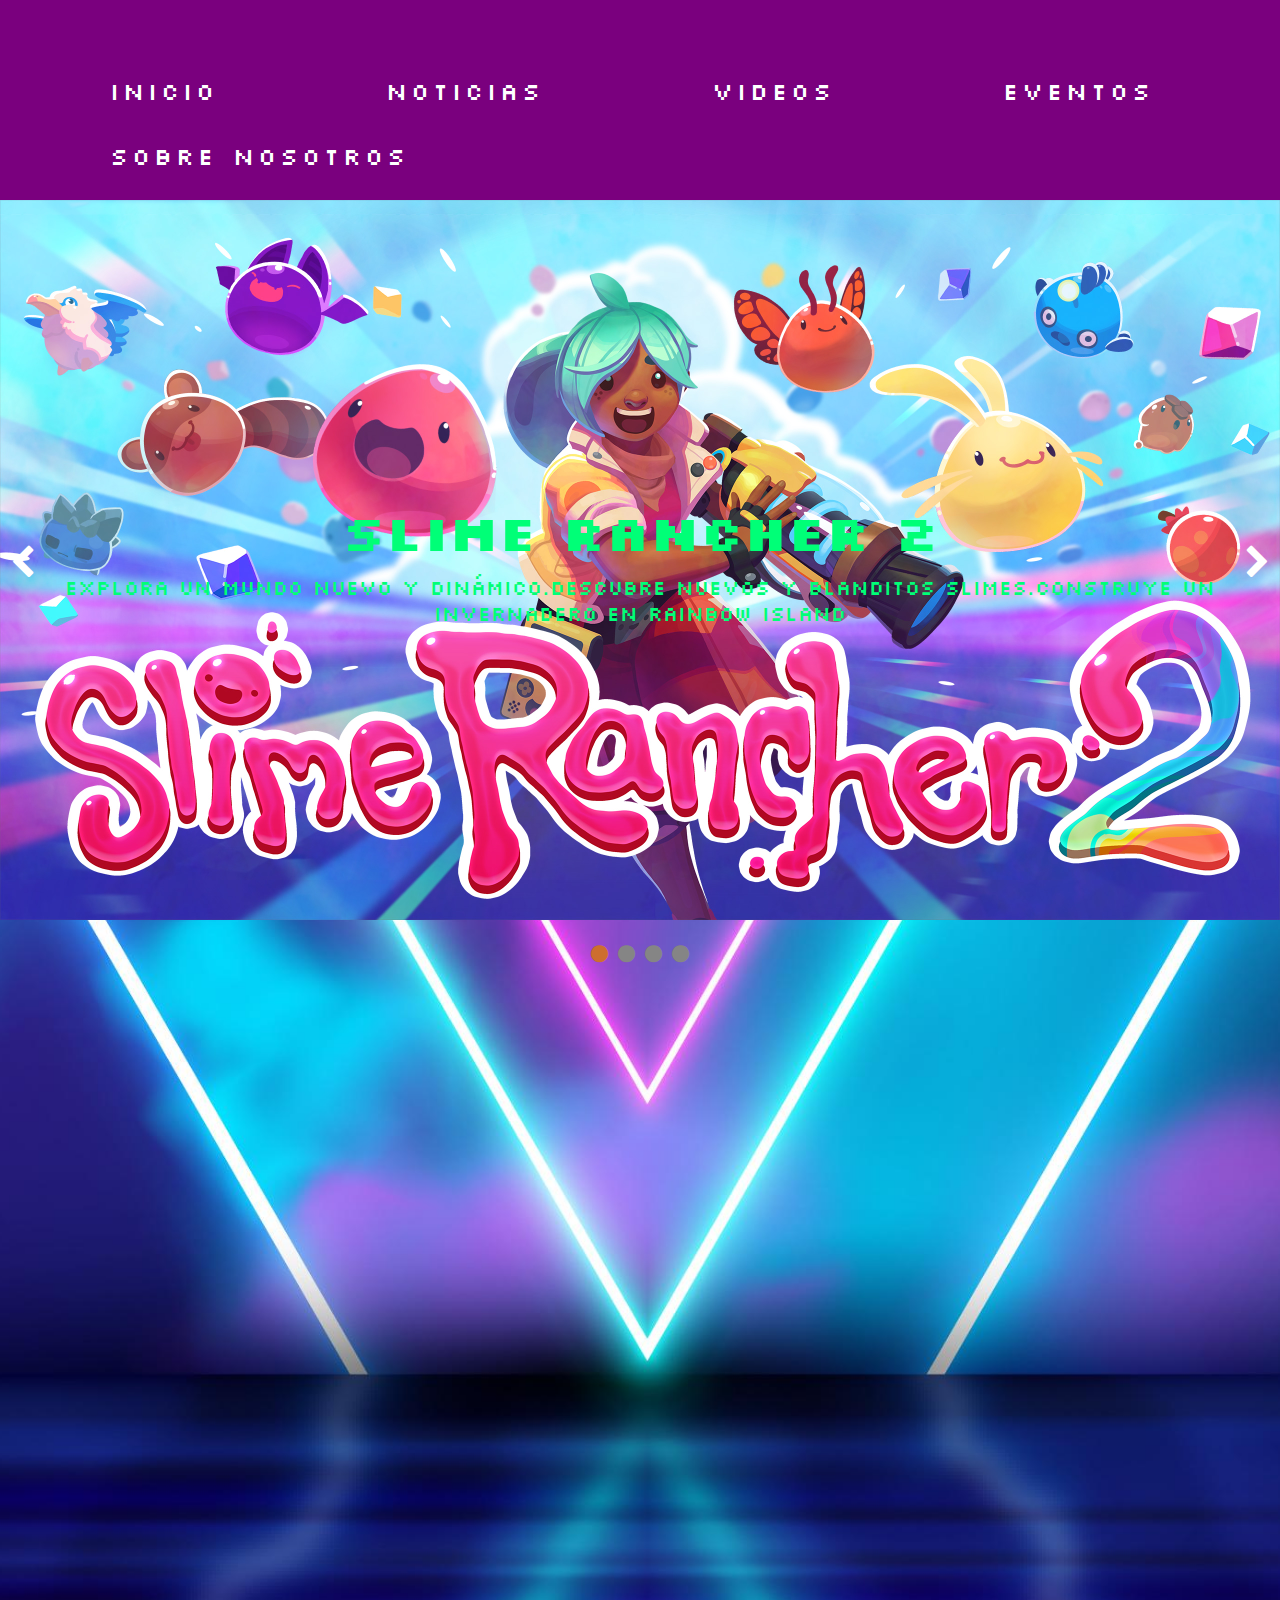
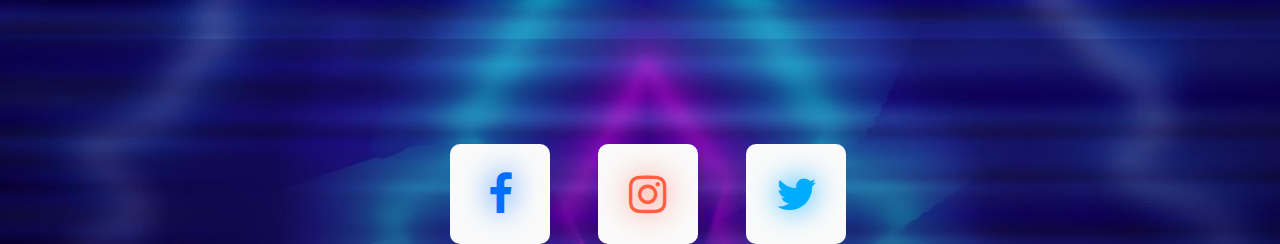
==== index.html @ a8220935 "Add files via upload" ====
<!DOCTYPE html>
<html lang="en">
<head>
    <meta charset="UTF-8">
    <meta http-equiv="X-UA-Compatible" content="IE=edge">
    <meta name="viewport" content="width=device-width, initial-scale=1.0">
    <link rel="stylesheet" href="proyecto.css">
    <link href="https://fonts.googleapis.com/css2?family=Silkscreen&display=swap" rel="stylesheet">
    <link href="https://cdnjs.cloudflare.com/ajax/libs/font-awesome/5.13.0/css/all.min.css" rel="stylesheet">
    <link rel="stylesheet" type="text/css" href="style.css">
    <link rel="stylesheet" href="https://stackpath.bootstrapcdn.com/font-awesome/4.7.0/css/font-awesome.min.css">
    <link rel="stylesheet" href="css/font-awesome.css">
    <script src="js/jquery-3.1.0.min.js"></script>
    <script src="js/main.js"></script>
    <link rel="icon" href="Imagenes/favicon.ico" type="image/vnd.microsoft.icon">
    <title>PLAYGAME</title>
    

</head>

<body> 
    
    <header>
        <nav>
            <a href="#" class="enlace">     
                <img src="Imagenes/Logo_Sencillo_Neon_para_pagina.png" class="logo" >  
            </a>
        
            <input type="checkbox" id="check">
            <label for="check" class="checkbtn">
                <i class="fas fa-bars"></i>
            </label>
           
    
        <ul>
                
            <a href="main.html" class="btn-neon">
            <span id="span1"></span>
            <span id="span2"></span>
            <span id="span3"></span>
            <span id="span4"></span>
            Inicio
        
        </a>
        <a href="juegos.html" class="btn-neon">
            <span id="span1"></span>
            <span id="span2"></span>
            <span id="span3"></span>
            <span id="span4"></span>
            Noticias
        </a>
        <a href="videos.html" class="btn-neon">
            <span id="span1"></span>
            <span id="span2"></span>
            <span id="span3"></span>
            <span id="span4"></span>
            Videos
        </a>
        <a href="eventos.html" class="btn-neon">
            <span id="span1"></span>
            <span id="span2"></span>
            <span id="span3"></span>
            <span id="span4"></span>
            Eventos
        </a>
        <a href="contactenos.html" class="btn-neon">
            <span id="span1"></span>
            <span id="span2"></span>
            <span id="span3"></span>
            <span id="span4"></span>
            Sobre Nosotros
        </a>
        </ul>
            
        </nav>

    </header>

    <div class="slideshow">
      <ul class="slider">
          <li>
              <img src="Imagenes/not1.jpg" alt="">
              <section class="caption">
                  <h1>Slime Rancher 2</h1>
                  <p>Explora un mundo nuevo y dinámico.Descubre nuevos y blanditos slimes.Construye un invernadero en Rainbow Island</p>
              </section>
          </li>
          <li>
              <img src="Imagenes/not2.jpg" alt="">
              <section class="caption">
                  <h1>Fornite</h1>
                  <p>Ingresa junto con todos tus amigos a Fortnite de Epic Games, un enfrentamiento masivo de 100 jugadores que combina saqueos, fabricación, tiroteos y caos. </p>
              </section>
          </li>
          <li>
              <img src="Imagenes/not3.jpg" alt="">
              <section class="caption">
                  <h1>Counter-Strike: Global Offensive</h1>
                  <p>Counter-Strike: Global Offensive (CS:GO) amplía el juego de acción por equipos del que fue pionero cuando salió hace más de 20 años. <br>
                    CS:GO incluye nuevos mapas, personajes, armas y modos de juego, y ofrece versiones actualizadas del contenido clásico de Counter-Strike (de_dust2, etc.).</p>
              </section>
          </li>
          <li>
              <img src="Imagenes/not4.jpg" alt="">
              <section class="caption">
                  <h1>League of Legends</h1>
                  <p>League of Legends es un juego de estrategia por equipos en el que dos equipos conformados por cinco poderosos campeones se enfrentan para destruir la base del otro. Elige de entre más de 140 campeones para realizar jugadas épicas, asegurar asesinatos y destruir torretas mientras avanzas hacia la victoria.</p>
              </section>
          </li>
      </ul>
  
      <ol class="pagination">
  
      </ol>
  
      <div class="left">
          <span class="fa fa-chevron-left"></span>
      </div>
  
      <div class="right">
          <span class="fa fa-chevron-right"></span>
      </div>
  
  </div>

    <section></section>
       
    <footer>
    
        <div class="container">
            <div class="btn fb-btn">
                
              <a href="Working.html"><i class="fa fa-facebook" aria-hidden="true" id="fb"></i></a>
                
            </div>
            <div class="btn ig-btn">
                <a href="Working.html"><i class="fa fa-instagram" aria-hidden="true" id="ig"></i></a>
            </div>
            <div class="btn tw-btn">
                <a href="Working.html"><i class="fa fa-twitter" aria-hidden="true" id="tw"></i></a>
            </div>
    
    
    
    
    </footer>
            
</html>
---- proyecto.css ----
head {
    font-family: 'Silkscreen', cursive;    
}
body {
    
    background-image: url("Imagenes/fondo.jpg");
    background-size: cover;
  background-repeat:no-repeat;
  background-position: center center;
    font-family: 'Silkscreen', cursive;
    justify-content: center;
    align-items: center;

}
/* botones footer social bar f,i,t */
.container
{
    display: flex;
    justify-content: center;
    align-items: center;
    height: 100%;
}


.btn
{
    width: 100px;
    height: 100px;
    background-color: #fafafa;
    display: flex;
    align-items: center;
    justify-content: center;
    margin-left: 2em;
    margin-right: 1em;
    cursor: pointer;
    transition: all 0.3s;
    border-radius: 10px;
}
i.fa
{
    font-size: 44px;
}
#fb
{
    color: #006fff;
    text-shadow: 0 0 30px #006fff;
}
#ig
{
    color: #ff5f40;
    text-shadow: 0 0 30px #ff5f40;
}
#tw
{
    color: #00acff;
    text-shadow: 0 0 30px #00acff;
}
.btn.fb-btn
{
    box-shadow: 0 20px 20px -17px rgba(0,111,255,0.53);
}
.btn.fb-btn:hover
{
    transform: scale(1.2);
    box-shadow: 0 30px 45px -15px rgba(0,111,255,0.65);
}
.btn.ig-btn
{
    box-shadow: 0 20px 20px -17px rgba(255,16,39,0.5);
}
.btn.ig-btn:hover
{
    transform: scale(1.2);
    box-shadow: 0 30px 45px -15px rgba(255,16,39,0.57);
}
.btn.tw-btn
{
    box-shadow: 0 20px 20px -17px rgba(0,255,255,0.53);
}
.btn.tw-btn:hover
{
    transform: scale(1.2);
    box-shadow: 0 30px 45px -15px rgba(0,111,255,0.6);
}
/* botones footer social bar f,i,t fin*/

/* botones header con animacion*/
.btn-neon{
    position: relative;
    margin-left: 100px;
    display: inline-block;
    padding: 15px 30px;
    color: #fff;
    letter-spacing: 4px;
    text-decoration: none;
    font-size: 24px;
    overflow: hidden;
    transition: 0.2s;
    top: 60px;
    
}

.btn-neon:hover{
    background: #07ccd2;
    box-shadow: 0 0 10px #07ccd2, 0 0 40px #07ccd2, 0 0 80px #07ccd2;
    transition-delay: 1s;
 }
.btn-neon span{
    position: absolute;
    display: block;
}
#span1{
    top: 0;
    left: -100%;
    width: 100%;
    height: 2px;
    background: linear-gradient(90deg, transparent,#a945c7);
 }
 .btn-neon:hover #span1{
    left: 100%;
    transition: 1s;
}
 #span3{
    bottom: 0;
    right: -100%;
    width: 100%;
    height: 2px;
    background: linear-gradient(270deg, transparent,#a945c7);
}
 .btn-neon:hover #span3{
    right: 100%;
    transition: 1s;
    transition-delay: 0.5s;
}
#span2{
    top: -100%;
    right: 0;
    width: 2px;
    height: 100%;
    background: linear-gradient(180deg,transparent,#a945c7);
}
.btn-neon:hover #span2{
    top: 100%;
    transition: 1s;
    transition-delay: 0.25s;
}
#span4{
    bottom: -100%;
    left: 0;
    width: 2px;
    height: 100%;
    background: linear-gradient(360deg,transparent,#a945c7);
}
.btn-neon:hover #span4{
    bottom: 100%;
    transition: 1s;
    transition-delay: 0.75s;
}
/* botones header con animacion fin*/

/* header colores y config responsive btn menu */
*{
    padding: 0;
    margin: 0;
    text-decoration: none;
    list-style: none;
    box-sizing: border-box;
}

header{
    background: #7a007e;
    height: 200px;
    width: auto;
    position: relative;
    
}
.enlace{
    position: absolute;
    padding: 20px 50px;
}
.logo{
    margin-left: 1650px;
    height: auto; 
    max-height: 150px;
    width: auto;
    max-width:200px;
    float: right;
  
}
nav ul{
    float: right;
    margin-right: 20px;
}
nav ul li{
    display: inline-block;
    line-height: 80px;
    margin: 0 5px;
}
nav ul li a{
    color: #fff;
    font-size: 28px;
    padding: 7px 13px;
    border-radius: 3px;
    text-transform: uppercase;
}
li a.active, li a:hover{
    background: #000090;
    transition: .5s;
}
.checkbtn{
    font-size: 30px;
    color: #fff;
    float: right;
    line-height: 80px;
    margin-right: 40px;
    cursor: pointer;
    display: none;
}
#check{
    display: none;
}
section{
   
    background-size: cover;
    background-position: center center;
    height: calc(100vh - 80px);
}

@media (max-width: 952px){
    .enlace{
        padding-left: 20px;
    }
    nav ul li a{
        font-size: 16px;
    }
}

@media (max-width: 858px){
    .checkbtn{
        display: block;
    }
    ul{
        position: fixed;
        width: 100%;
        height: 100vh;
        background: #2c3e50;
        top: 200px;
        left: -100%;
        text-align: center;
        transition: all .5s;
    }
    nav ul li{
        display: block;
        margin: 50px 0;
        line-height: 30px;
    }
    nav ul li a{
        font-size: 20px;
    }
    li a:hover, li a.active{
        background: none;
        color: red;
    }
    #check:checked ~ ul{
        left:0;
    }
}

/* header colores y config responsive btn menu fin */

 /* slider pag noticias */
 .slideshow{
  width: 100%;
  position: relative;
}

.slider li, ul{
  width: 100%;
}

.slider li{
  overflow: hidden;
}

.slider li img{
  width: 100%;
}

.slider .caption{
  position: absolute;
  width: 100%;
  height: 100%;
  top: 0;
  left: 0;
  padding: 15px 50px;

  display: flex;
  flex-direction: column;
  justify-content: center;
  align-items: center;

  text-align: center;
  color: rgb(0, 255, 119);
  z-index: 1;
}

.slider .caption h1{
  font-size: 50px;
}

.slider .caption p{
  margin-top: 10px;
  font-size: 20px;
}

.pagination{
  position: absolute;
  top: 102%;
  width: 100%;

  display: flex;
  justify-content: center;
}

.pagination li{
  font-size: 20px;
  margin: 2px 5px;
  color: #858585;
  cursor: pointer;
}

.left, .right{
  position: absolute;
  top: 0;
  height: 100%;

  display: flex;
  align-items: center;

  color: #fff;
  font-size: 35px;
  cursor: pointer;
  z-index: 2;
}

.left{
  left: 10px;
}

.right{
  right: 10px;
}


@media screen and (max-width: 600px){
  .slider .caption p{
      display: none;
  }

  .slider .caption h1{
      font-size: 35px;
  }

  .left, .right{
      font-size: 30px;
  }

  .slider li img{
      width: 600px;
  }

  .pagination{
      display: none;
  }
}
  /* slider pag noticias fin */

  /* formulario css */


  
  #form {
    position: center;
    width: 500px;
    margin: 10px auto 10px auto;
    margin-left: 30px;
    margin-right: 10px;
    
    
  }
  
  input {
    font-family: 'Silkscreen', cursive;
    font-size: 0.875em;
    width: 700px;
    height: 50px;
    padding: 0px 15px 0px 15px;
    
    background: transparent;
    outline: none;
    color: #fbfbfb;
    
    border: solid 2px rgb(241, 9, 195);
    border-bottom: none;
    
    transition: all 0.3s ease-in-out;
    -webkit-transition: all 0.3s ease-in-out;
    -moz-transition: all 0.3s ease-in-out;
    -ms-transition: all 0.3s ease-in-out;
  }
  
  input:hover {
    background: #f23da1;
    color: #f6f6f6;
  }
  
  textarea {
    width: 700px;
    max-width: 700px;
    height: 110px;
    max-height: 110px;
    padding: 15px;
    
    background: transparent;
    outline: none;
    
    color: #f6f6f6;
    font-family: 'Silkscreen', cursive;
    font-size: 0.875em;
    
    border: solid 2px rgb(241, 9, 195);
    
    transition: all 0.3s ease-in-out;
    -webkit-transition: all 0.3s ease-in-out;
    -moz-transition: all 0.3s ease-in-out;
    -ms-transition: all 0.3s ease-in-out;
  }
  
  textarea:hover {
    background: #f23da1;
    color: #f6f6f6;
   
  }
  
  #submit {
    width: 700px;
    
    padding: 0;
    margin: -5px 0px 0px 0px;
    
    font-family: 'Silkscreen', cursive;
    font-size: 0.875em;
    color: #f6f6f6;
    
    outline:none;
    cursor: pointer;
    
    border: solid 2px rgb(241, 9, 195);
    border-top: none;
  }
  
  #submit:hover {
    color: #f6f6f6;
    border: solid 5px
  }
  /* fin de formulario css*/

  .title{

    text-align: center;
    font-size: 40px;
    color: #6a6a6a;
    margin-top: 100px;
    font-weight: 100;
  }
  .containernoticias{
    width:100% ;
    max-width: 1200px;
    height: 430px;
    display: grid;
    grid-template-columns: repeat(4, 1fr);
    grid-column-gap: 10px;
    grid-row-gap: 10px;
    justify-content: center;
    margin: auto;
  }
  .containernoticias .tarjetas{
    width: 330px;
    height: 430px;
    border-radius: 8px;
    box-shadow: 0 2px 2px rgba(0, 0, 0, 0.2);
    overflow: hidden;
    margin: 20px;
    text-align: center;
    transition: all 0.25s;

  }

  .containernoticias .tarjetas:hover{
    transform: translateY(-15px);
    box-shadow: 0 12px 16px rgba(0, 0, 0, 0.2);
    
  }

  .containernoticias .tarjetas img{
    width: 330px;
    height: 220px;
}

.containernoticias .tarjetas h4{
    font-weight: 600;

}

.containernoticias .tarjetas p{
padding: 0 1rem;
font-size: 16px;
font-weight: 300;


}

.containernoticias .tarjetas a{
    font-weight: 500;
    text-decoration: none;
    color: #3498db;
}

.tutu {
  text-align: center;
}
.text {
  margin-left: 10%;
  margin-right: 10%;
  text-align: center;
  line-height: 2;
  background-color: rgb(107, 63, 130);
}

.text2{
color: #f6f6f6;
} 
.text3 {
  margin-left: 30%;
  margin-right: 30%;
  text-align: center;
  line-height: 2;
  background-color: rgb(107, 63, 130);
}
#map {
  width: 100%;
  height: 100%;
}

.working {
  margin-left: 30%;
  margin-right: 30%;
  align-items: center;
}
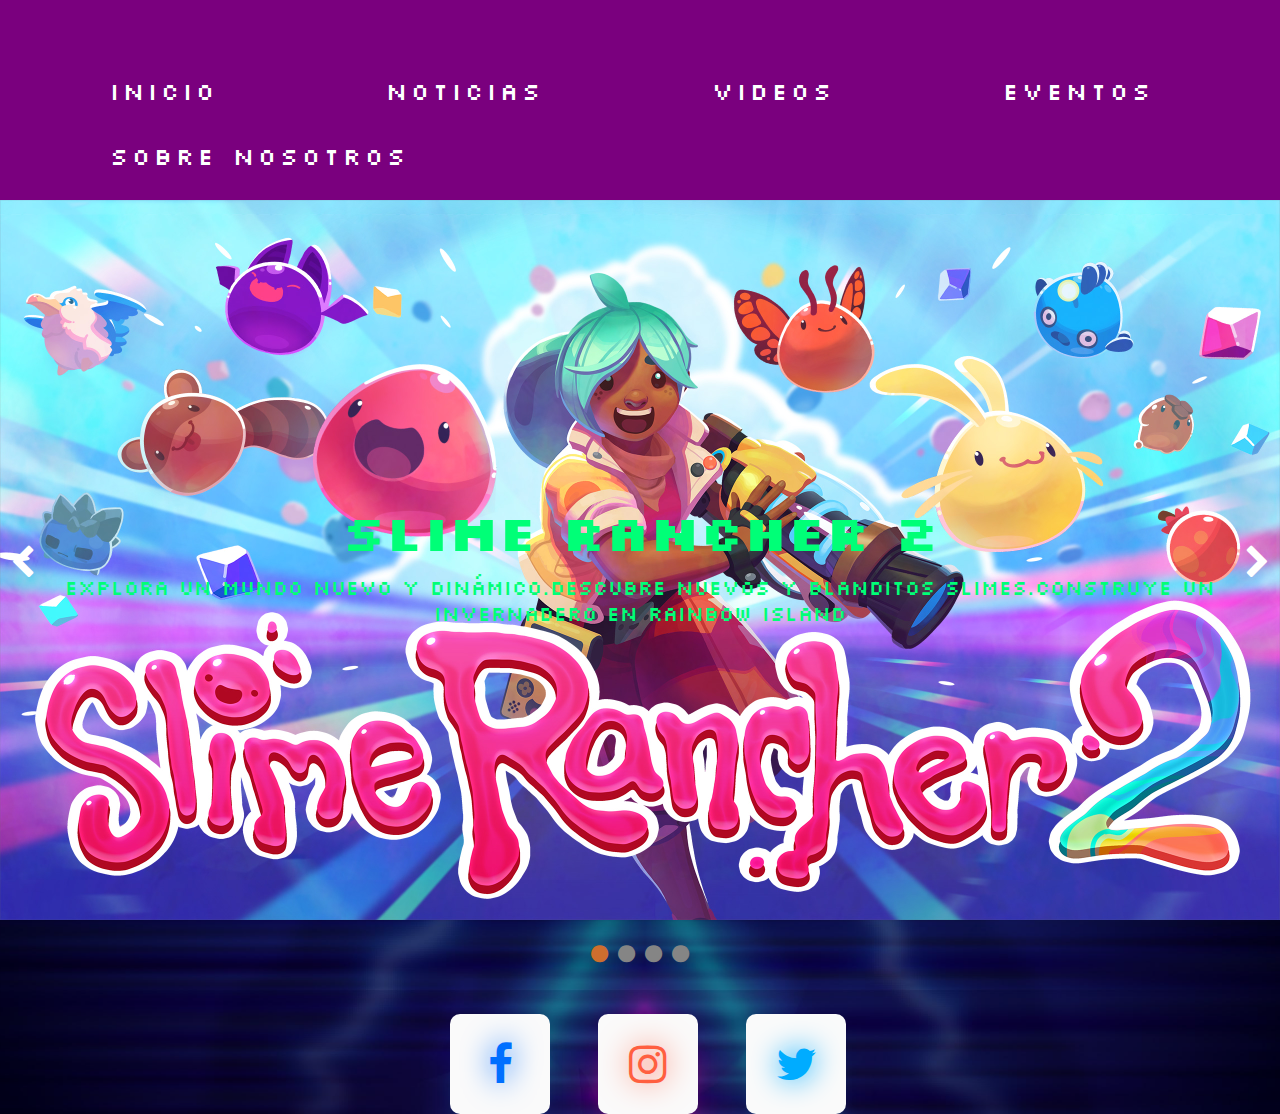
==== commit 0c903c79: "Add files via upload" ====
--- a/index.html
+++ b/index.html
@@ -1,148 +1,168 @@
 <!DOCTYPE html>
 <html lang="en">
-<head>
-    <meta charset="UTF-8">
-    <meta http-equiv="X-UA-Compatible" content="IE=edge">
-    <meta name="viewport" content="width=device-width, initial-scale=1.0">
-    <link rel="stylesheet" href="proyecto.css">
-    <link href="https://fonts.googleapis.com/css2?family=Silkscreen&display=swap" rel="stylesheet">
-    <link href="https://cdnjs.cloudflare.com/ajax/libs/font-awesome/5.13.0/css/all.min.css" rel="stylesheet">
-    <link rel="stylesheet" type="text/css" href="style.css">
-    <link rel="stylesheet" href="https://stackpath.bootstrapcdn.com/font-awesome/4.7.0/css/font-awesome.min.css">
-    <link rel="stylesheet" href="css/font-awesome.css">
-    <script src="js/jquery-3.1.0.min.js"></script>
-    <script src="js/main.js"></script>
-    <link rel="icon" href="Imagenes/favicon.ico" type="image/vnd.microsoft.icon">
+  <head>
+    <meta charset="UTF-8" />
+    <meta http-equiv="X-UA-Compatible" content="IE=edge" />
+    <meta name="viewport" content="width=device-width, initial-scale=1.0" />
+    <link
+      href="https://fonts.googleapis.com/css2?family=Silkscreen&display=swap"
+      rel="stylesheet"
+    />
+    <link
+      href="https://cdnjs.cloudflare.com/ajax/libs/font-awesome/5.13.0/css/all.min.css"
+      rel="stylesheet"
+    />
+    <link
+      rel="stylesheet"
+      href="https://stackpath.bootstrapcdn.com/font-awesome/4.7.0/css/font-awesome.min.css"
+    />
+    <link rel="stylesheet" href="css/font-awesome.css" />
+
+    <link rel="icon" href="imagenes/favicon.ico"/>
+    <link rel="stylesheet" href="css/proyecto.css" />
     <title>PLAYGAME</title>
-    
+  </head>
 
-</head>
+  <body>
+    <header>
+      <nav>
+        <a href="#" class="enlace">
+          <img
+            src="/imagenes/Logo_Sencillo_Neon_para_pagina.png"
+            class="logo"
+          />
+        </a>
 
-<body> 
-    
-    <header>
-        <nav>
-            <a href="#" class="enlace">     
-                <img src="Imagenes/Logo_Sencillo_Neon_para_pagina.png" class="logo" >  
-            </a>
-        
-            <input type="checkbox" id="check">
-            <label for="check" class="checkbtn">
-                <i class="fas fa-bars"></i>
-            </label>
-           
-    
+        <input type="checkbox" id="check" />
+        <label for="check" class="checkbtn">
+          <i class="fas fa-bars"></i>
+        </label>
+
         <ul>
-                
-            <a href="main.html" class="btn-neon">
+          <a href="index.html" class="btn-neon">
             <span id="span1"></span>
             <span id="span2"></span>
             <span id="span3"></span>
             <span id="span4"></span>
             Inicio
-        
-        </a>
-        <a href="juegos.html" class="btn-neon">
+          </a>
+          <a href="juegos.html" class="btn-neon">
             <span id="span1"></span>
             <span id="span2"></span>
             <span id="span3"></span>
             <span id="span4"></span>
             Noticias
-        </a>
-        <a href="videos.html" class="btn-neon">
+          </a>
+          <a href="videos.html" class="btn-neon">
             <span id="span1"></span>
             <span id="span2"></span>
             <span id="span3"></span>
             <span id="span4"></span>
             Videos
-        </a>
-        <a href="eventos.html" class="btn-neon">
+          </a>
+          <a href="eventos.html" class="btn-neon">
             <span id="span1"></span>
             <span id="span2"></span>
             <span id="span3"></span>
             <span id="span4"></span>
             Eventos
-        </a>
-        <a href="contactenos.html" class="btn-neon">
+          </a>
+          <a href="contactenos.html" class="btn-neon">
             <span id="span1"></span>
             <span id="span2"></span>
             <span id="span3"></span>
             <span id="span4"></span>
             Sobre Nosotros
-        </a>
+          </a>
         </ul>
-            
-        </nav>
-
+      </nav>
     </header>
 
     <div class="slideshow">
       <ul class="slider">
-          <li>
-              <img src="Imagenes/not1.jpg" alt="">
-              <section class="caption">
-                  <h1>Slime Rancher 2</h1>
-                  <p>Explora un mundo nuevo y dinámico.Descubre nuevos y blanditos slimes.Construye un invernadero en Rainbow Island</p>
-              </section>
-          </li>
-          <li>
-              <img src="Imagenes/not2.jpg" alt="">
-              <section class="caption">
-                  <h1>Fornite</h1>
-                  <p>Ingresa junto con todos tus amigos a Fortnite de Epic Games, un enfrentamiento masivo de 100 jugadores que combina saqueos, fabricación, tiroteos y caos. </p>
-              </section>
-          </li>
-          <li>
-              <img src="Imagenes/not3.jpg" alt="">
-              <section class="caption">
-                  <h1>Counter-Strike: Global Offensive</h1>
-                  <p>Counter-Strike: Global Offensive (CS:GO) amplía el juego de acción por equipos del que fue pionero cuando salió hace más de 20 años. <br>
-                    CS:GO incluye nuevos mapas, personajes, armas y modos de juego, y ofrece versiones actualizadas del contenido clásico de Counter-Strike (de_dust2, etc.).</p>
-              </section>
-          </li>
-          <li>
-              <img src="Imagenes/not4.jpg" alt="">
-              <section class="caption">
-                  <h1>League of Legends</h1>
-                  <p>League of Legends es un juego de estrategia por equipos en el que dos equipos conformados por cinco poderosos campeones se enfrentan para destruir la base del otro. Elige de entre más de 140 campeones para realizar jugadas épicas, asegurar asesinatos y destruir torretas mientras avanzas hacia la victoria.</p>
-              </section>
-          </li>
+        <li>
+          <img src="/imagenes/not1.jpg" alt="" />
+          <section class="caption">
+            <h1>Slime Rancher 2</h1>
+            <p>
+              Explora un mundo nuevo y dinámico.Descubre nuevos y blanditos
+              slimes.Construye un invernadero en Rainbow Island
+            </p>
+          </section>
+        </li>
+        <li>
+          <img src="/imagenes/not2.jpg" alt="" />
+          <section class="caption">
+            <h1>Fortnite</h1>
+            <p>
+              Ingresa junto con todos tus amigos a Fortnite de Epic Games, un
+              enfrentamiento masivo de 100 jugadores que combina saqueos,
+              fabricación, tiroteos y caos.
+            </p>
+          </section>
+        </li>
+        <li>
+          <img src="/imagenes/not3.jpg" alt="" />
+          <section class="caption">
+            <h1>Counter-Strike: Global Offensive</h1>
+            <p>
+              Counter-Strike: Global Offensive (CS:GO) amplía el juego de acción
+              por equipos del que fue pionero cuando salió hace más de 20 años.
+              <br />
+              CS:GO incluye nuevos mapas, personajes, armas y modos de juego, y
+              ofrece versiones actualizadas del contenido clásico de
+              Counter-Strike (de_dust2, etc.).
+            </p>
+          </section>
+        </li>
+        <li>
+          <img src="/imagenes/not4.jpg" alt="" />
+          <section class="caption">
+            <h1>League of Legends</h1>
+            <p>
+              League of Legends es un juego de estrategia por equipos en el que
+              dos equipos conformados por cinco poderosos campeones se enfrentan
+              para destruir la base del otro. Elige de entre más de 140
+              campeones para realizar jugadas épicas, asegurar asesinatos y
+              destruir torretas mientras avanzas hacia la victoria.
+            </p>
+          </section>
+        </li>
       </ul>
-  
-      <ol class="pagination">
-  
-      </ol>
-  
+
+      <ol class="pagination"></ol>
+
       <div class="left">
-          <span class="fa fa-chevron-left"></span>
+        <span class="fa fa-chevron-left"></span>
       </div>
-  
+
       <div class="right">
-          <span class="fa fa-chevron-right"></span>
+        <span class="fa fa-chevron-right"></span>
       </div>
-  
-  </div>
+    </div>
 
-    <section></section>
-       
+    <section class="altura-footer"></section>
+
     <footer>
-    
-        <div class="container">
-            <div class="btn fb-btn">
-                
-              <a href="Working.html"><i class="fa fa-facebook" aria-hidden="true" id="fb"></i></a>
-                
-            </div>
-            <div class="btn ig-btn">
-                <a href="Working.html"><i class="fa fa-instagram" aria-hidden="true" id="ig"></i></a>
-            </div>
-            <div class="btn tw-btn">
-                <a href="Working.html"><i class="fa fa-twitter" aria-hidden="true" id="tw"></i></a>
-            </div>
-    
-    
-    
-    
+      <div class="container">
+        <div class="btn fb-btn">
+          <a href="Working.html"
+            ><i class="fa fa-facebook" aria-hidden="true" id="fb"></i
+          ></a>
+        </div>
+        <div class="btn ig-btn">
+          <a href="Working.html"
+            ><i class="fa fa-instagram" aria-hidden="true" id="ig"></i
+          ></a>
+        </div>
+        <div class="btn tw-btn">
+          <a href="Working.html"
+            ><i class="fa fa-twitter" aria-hidden="true" id="tw"></i
+          ></a>
+        </div>
+      </div>
     </footer>
-            
-</html>+    <script src="js/jquery-3.1.0.min.js"></script>
+    <script src="js/main.js"></script>
+  </body>
+</html>
--- a/css/proyecto.css
+++ b/css/proyecto.css
@@ -0,0 +1,538 @@
+head {
+  font-family: "Silkscreen", cursive;
+}
+body {
+  background-image: url("/imagenes/fondomod.png");
+  background-size: cover;
+  background-repeat: no-repeat;
+  background-position: center center;
+  font-family: "Silkscreen", cursive;
+  justify-content: center;
+  align-items: center;
+}
+/* botones footer social bar f,i,t */
+.container {
+  display: flex;
+  justify-content: center;
+  align-items: center;
+  height: 100%;
+}
+
+.btn {
+  width: 100px;
+  height: 100px;
+  background-color: #fafafa;
+  display: flex;
+  align-items: center;
+  justify-content: center;
+  margin-left: 2em;
+  margin-right: 1em;
+  cursor: pointer;
+  transition: all 0.3s;
+  border-radius: 10px;
+}
+i.fa {
+  font-size: 44px;
+}
+#fb {
+  color: #006fff;
+  text-shadow: 0 0 30px #006fff;
+}
+#ig {
+  color: #ff5f40;
+  text-shadow: 0 0 30px #ff5f40;
+}
+#tw {
+  color: #00acff;
+  text-shadow: 0 0 30px #00acff;
+}
+.btn.fb-btn {
+  box-shadow: 0 20px 20px -17px rgba(0, 111, 255, 0.53);
+}
+.btn.fb-btn:hover {
+  transform: scale(1.2);
+  box-shadow: 0 30px 45px -15px rgba(0, 111, 255, 0.65);
+}
+.btn.ig-btn {
+  box-shadow: 0 20px 20px -17px rgba(255, 16, 39, 0.5);
+}
+.btn.ig-btn:hover {
+  transform: scale(1.2);
+  box-shadow: 0 30px 45px -15px rgba(255, 16, 39, 0.57);
+}
+.btn.tw-btn {
+  box-shadow: 0 20px 20px -17px rgba(0, 255, 255, 0.53);
+}
+.btn.tw-btn:hover {
+  transform: scale(1.2);
+  box-shadow: 0 30px 45px -15px rgba(0, 111, 255, 0.6);
+}
+/* botones footer social bar f,i,t fin*/
+
+/* botones header con animacion*/
+.btn-neon {
+  position: relative;
+  margin-left: 100px;
+  display: inline-block;
+  padding: 15px 30px;
+  color: #fff;
+  letter-spacing: 4px;
+  text-decoration: none;
+  font-size: 24px;
+  overflow: hidden;
+  transition: 0.2s;
+  top: 60px;
+}
+
+.btn-neon:hover {
+  background: #07ccd2;
+  box-shadow: 0 0 10px #07ccd2, 0 0 40px #07ccd2, 0 0 80px #07ccd2;
+  transition-delay: 1s;
+}
+.btn-neon span {
+  position: absolute;
+  display: block;
+}
+#span1 {
+  top: 0;
+  left: -100%;
+  width: 100%;
+  height: 2px;
+  background: linear-gradient(90deg, transparent, #a945c7);
+}
+.btn-neon:hover #span1 {
+  left: 100%;
+  transition: 1s;
+}
+#span3 {
+  bottom: 0;
+  right: -100%;
+  width: 100%;
+  height: 2px;
+  background: linear-gradient(270deg, transparent, #a945c7);
+}
+.btn-neon:hover #span3 {
+  right: 100%;
+  transition: 1s;
+  transition-delay: 0.5s;
+}
+#span2 {
+  top: -100%;
+  right: 0;
+  width: 2px;
+  height: 100%;
+  background: linear-gradient(180deg, transparent, #a945c7);
+}
+.btn-neon:hover #span2 {
+  top: 100%;
+  transition: 1s;
+  transition-delay: 0.25s;
+}
+#span4 {
+  bottom: -100%;
+  left: 0;
+  width: 2px;
+  height: 100%;
+  background: linear-gradient(360deg, transparent, #a945c7);
+}
+.btn-neon:hover #span4 {
+  bottom: 100%;
+  transition: 1s;
+  transition-delay: 0.75s;
+}
+/* botones header con animacion fin*/
+
+/* header colores y config responsive btn menu */
+* {
+  padding: 0;
+  margin: 0 auto; /*agregué el auto*/
+  text-decoration: none;
+  list-style: none;
+  box-sizing: border-box;
+}
+
+header {
+  background: #7a007e;
+  height: 200px;
+  width: auto;
+  position: relative;
+}
+.enlace {
+  position: absolute;
+  padding: 20px 50px;
+}
+.logo {
+  margin-left: 1650px;
+  height: auto;
+  max-height: 150px;
+  width: auto;
+  max-width: 200px;
+  float: right;
+}
+nav ul {
+  float: right;
+  margin-right: 20px;
+}
+nav ul li {
+  display: inline-block;
+  line-height: 80px;
+  margin: 0 5px;
+}
+nav ul li a {
+  color: #fff;
+  font-size: 28px;
+  padding: 7px 13px;
+  border-radius: 3px;
+  text-transform: uppercase;
+}
+li a.active,
+li a:hover {
+  background: #000090;
+  transition: 0.5s;
+}
+.checkbtn {
+  font-size: 30px;
+  color: #fff;
+  float: right;
+  line-height: 80px;
+  margin-right: 40px;
+  cursor: pointer;
+  display: none;
+}
+#check {
+  display: none;
+}
+section {
+  background-size: cover;
+  background-position: center center;
+}
+.altura-footer {
+  height: 10vh;
+}
+
+@media (max-width: 952px) {
+  .enlace {
+    padding-left: 20px;
+  }
+  nav ul li a {
+    font-size: 16px;
+  }
+}
+
+@media (max-width: 858px) {
+  .checkbtn {
+    display: block;
+  }
+  ul {
+    position: fixed;
+    width: 100%;
+    height: 100vh;
+    background: #2c3e50;
+    top: 200px;
+    left: -100%;
+    text-align: center;
+    transition: all 0.5s;
+  }
+  nav ul li {
+    display: block;
+    margin: 50px 0;
+    line-height: 30px;
+  }
+  nav ul li a {
+    font-size: 20px;
+  }
+  li a:hover,
+  li a.active {
+    background: none;
+    color: red;
+  }
+  #check:checked ~ ul {
+    left: 0;
+  }
+}
+
+/* header colores y config responsive btn menu fin */
+
+/* slider pag noticias */
+.slideshow {
+  width: 100%;
+  position: relative;
+}
+
+.slider li,
+ul {
+  width: 100%;
+}
+
+.slider li {
+  overflow: hidden;
+}
+
+.slider li img {
+  width: 100%;
+}
+
+.slider .caption {
+  position: absolute;
+  width: 100%;
+  height: 100%;
+  top: 0;
+  left: 0;
+  padding: 15px 50px;
+
+  display: flex;
+  flex-direction: column;
+  justify-content: center;
+  align-items: center;
+
+  text-align: center;
+  color: rgb(0, 255, 119);
+  z-index: 1;
+}
+
+.slider .caption h1 {
+  font-size: 50px;
+}
+
+.slider .caption p {
+  margin-top: 10px;
+  font-size: 20px;
+}
+
+.pagination {
+  position: absolute;
+  top: 102%;
+  width: 100%;
+
+  display: flex;
+  justify-content: center;
+}
+
+.pagination li {
+  font-size: 20px;
+  margin: 2px 5px;
+  color: #858585;
+  cursor: pointer;
+}
+
+.left,
+.right {
+  position: absolute;
+  top: 0;
+  height: 100%;
+
+  display: flex;
+  align-items: center;
+
+  color: #fff;
+  font-size: 35px;
+  cursor: pointer;
+  z-index: 2;
+}
+
+.left {
+  left: 10px;
+}
+
+.right {
+  right: 10px;
+}
+
+@media screen and (max-width: 600px) {
+  .slider .caption p {
+    display: none;
+  }
+
+  .slider .caption h1 {
+    font-size: 35px;
+  }
+
+  .left,
+  .right {
+    font-size: 30px;
+  }
+
+  .slider li img {
+    width: 600px;
+  }
+
+  .pagination {
+    display: none;
+  }
+}
+/* slider pag noticias fin */
+
+/* formulario css */
+
+input {
+  font-family: "Silkscreen", cursive;
+  font-size: 0.875em;
+  width: 100%;
+  height: 45px;
+  margin-bottom: 15px;
+
+  background: transparent;
+  outline: none;
+  color: #fbfbfb;
+  border: solid 2px rgb(241, 9, 195);
+
+  transition: all 0.3s ease-in-out;
+  -webkit-transition: all 0.3s ease-in-out;
+  -moz-transition: all 0.3s ease-in-out;
+  -ms-transition: all 0.3s ease-in-out;
+}
+
+input:hover {
+  background: #f23da1;
+  color: #f6f6f6;
+}
+
+textarea {
+  font-family: "Silkscreen", cursive;
+  font-size: 0.875em;
+  color: #f6f6f6;
+  width: 100%;
+  height: 110px;
+  background: transparent;
+  outline: none;
+  border: solid 2px rgb(241, 9, 195);
+
+  transition: all 0.3s ease-in-out;
+  -webkit-transition: all 0.3s ease-in-out;
+  -moz-transition: all 0.3s ease-in-out;
+  -ms-transition: all 0.3s ease-in-out;
+}
+
+textarea:hover {
+  background: #f23da1;
+  color: #f6f6f6;
+}
+
+.submit {
+  font-family: "Silkscreen", cursive;
+  font-size: 0.875em;
+  color: #f6f6f6;
+  width: 50%;
+  background-color: transparent;
+  padding: 3px;
+  cursor: pointer;
+  border: solid 2px rgb(241, 9, 195);
+  margin-bottom: 10px;
+}
+
+.submit:hover {
+  /* border: solid 5px #f6f6f6; */
+  background-color: #07ccd2;
+  color: black;
+  border-color: #f6f6f6;
+}
+/* fin de formulario css*/
+
+.title {
+  text-align: center;
+  font-size: 40px;
+  color: #6a6a6a;
+  margin-top: 100px;
+  font-weight: 100;
+}
+.containernoticias {
+  width: 100%;
+  max-width: 1200px;
+  /* height: 430px; */
+  display: grid;
+  grid-template-columns: repeat(4, 1fr);
+  grid-column-gap: 10px;
+  grid-row-gap: 10px;
+  justify-content: center;
+  margin: auto;
+}
+.containernoticias .tarjetas {
+  width: 330px;
+  height: 430px;
+  border-radius: 8px;
+  box-shadow: 0 2px 2px rgba(0, 0, 0, 0.2);
+  overflow: hidden;
+  margin: 20px;
+  text-align: center;
+  transition: all 0.25s;
+}
+
+.containernoticias .tarjetas:hover {
+  transform: translateY(-15px);
+  box-shadow: 0 12px 16px rgba(0, 0, 0, 0.2);
+}
+
+.containernoticias .tarjetas img {
+  width: 330px;
+  height: 220px;
+}
+
+.containernoticias .tarjetas h4 {
+  font-weight: 600;
+}
+
+.containernoticias .tarjetas p {
+  padding: 0 1rem;
+  font-size: 16px;
+  font-weight: 300;
+}
+
+.containernoticias .tarjetas a {
+  font-weight: 500;
+  text-decoration: none;
+  color: #3498db;
+}
+
+.content {
+  margin-left: 10%;
+  margin-right: 10%;
+}
+
+.contact {
+  display: flex;
+  justify-content: center;
+  align-items: center;
+}
+
+.location {
+  width: 45%;
+}
+.contact-box {
+  width: 45%;
+  height: 20%;
+}
+
+.text {
+  text-align: center;
+  line-height: 2;
+  background-color: rgb(107, 63, 130);
+}
+
+.text-white {
+  color: #f6f6f6;
+}
+.text3 {
+  margin-left: 30%;
+  margin-right: 30%;
+  text-align: center;
+  line-height: 2;
+  background-color: rgb(107, 63, 130);
+}
+
+#map {
+  width: 100%;
+  height: 100%;
+}
+
+.working {
+  margin-left: 30%;
+  margin-right: 30%;
+  align-items: center;
+}
+
+@media (min-width: 200px) and (max-width: 400px) {
+  .contact {
+    flex-direction: column;
+  }
+}
+
